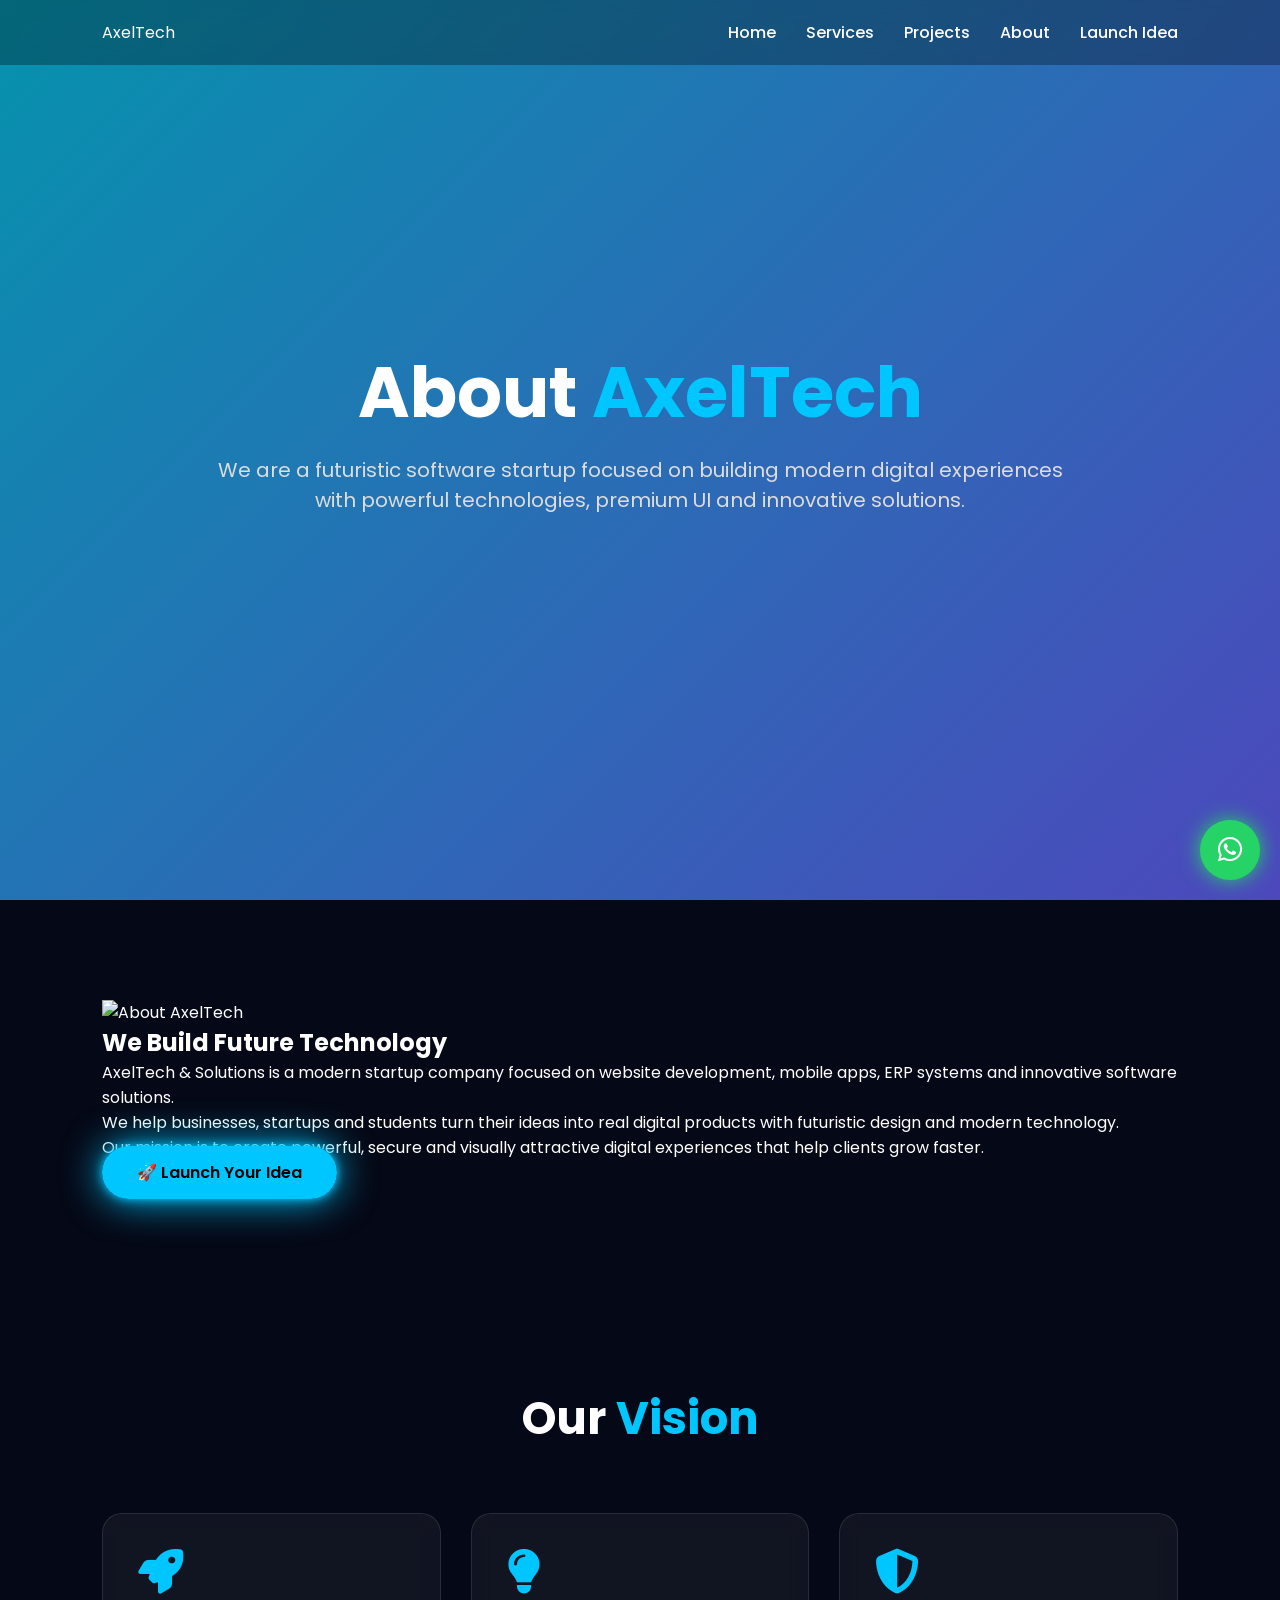
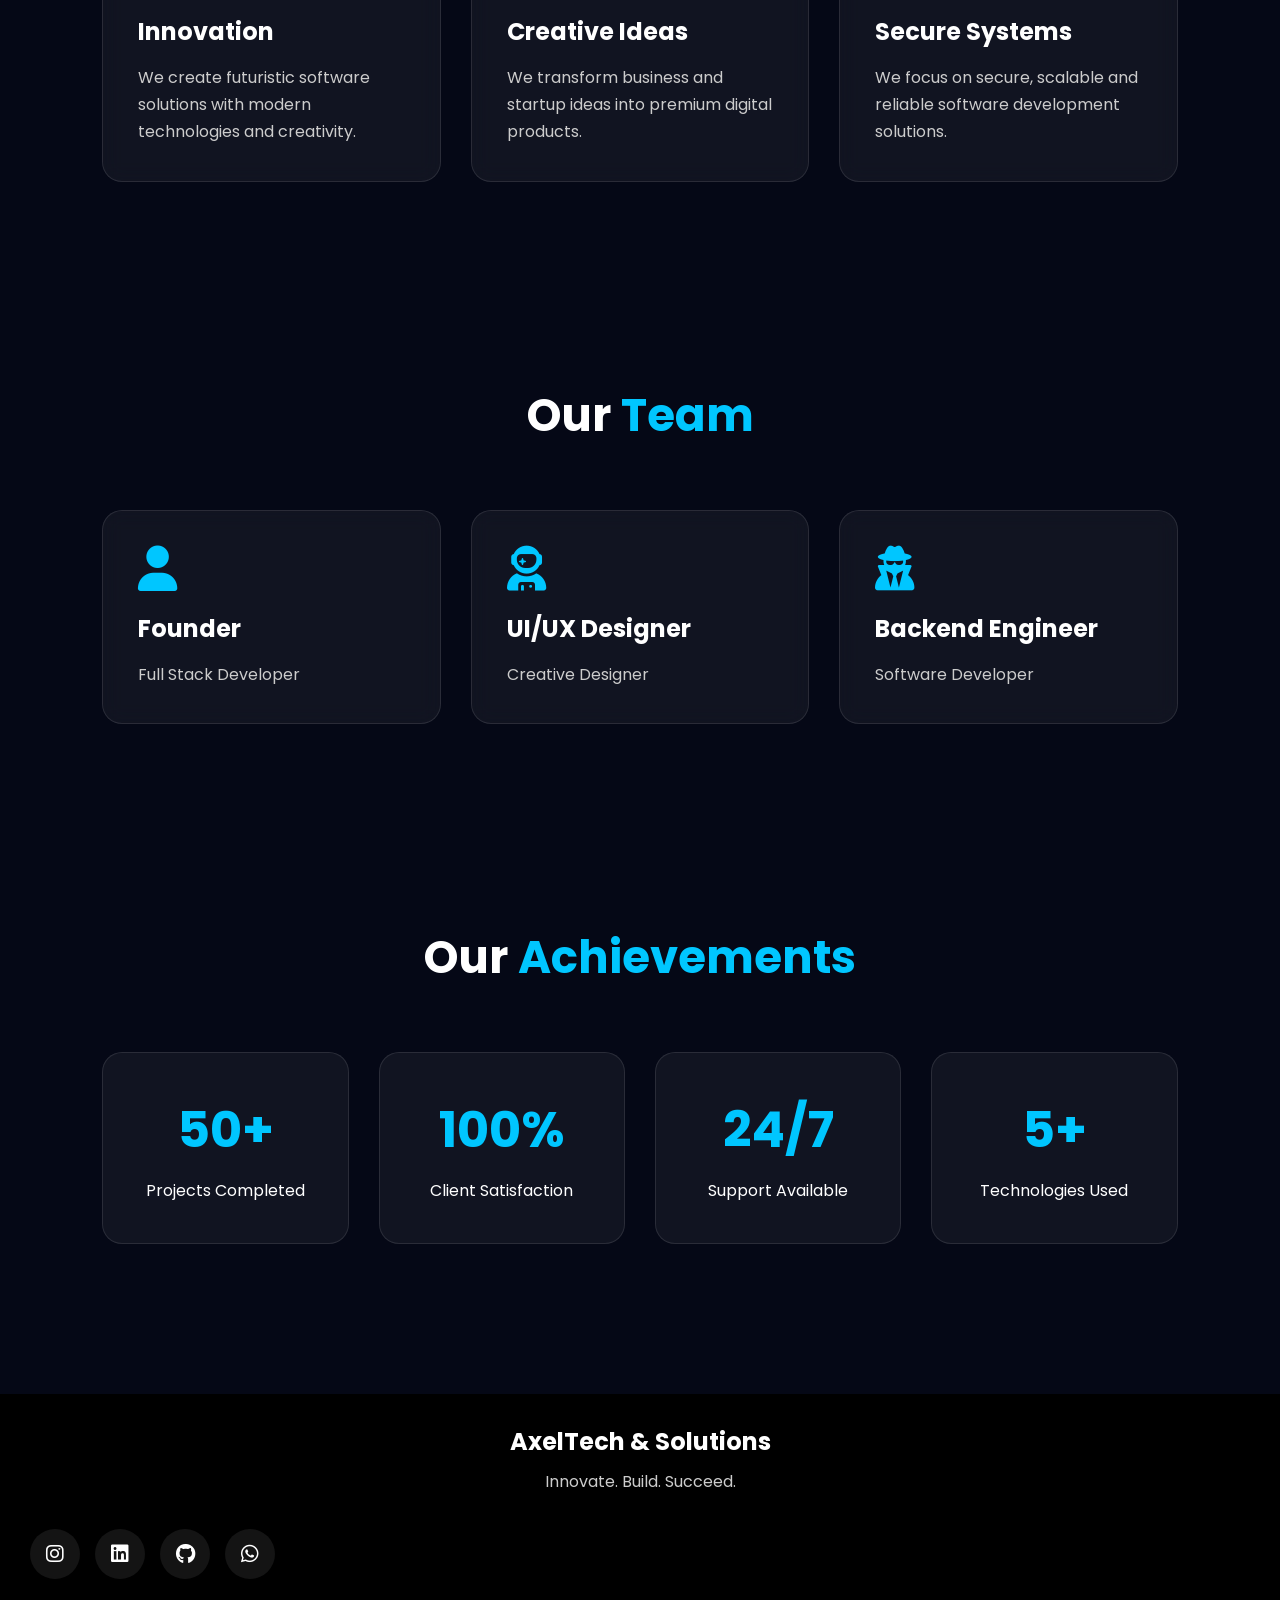
==== about.html @ 85f63972 "Initial commit" ====
<!DOCTYPE html>
<html lang="en">

<head>

  <meta charset="UTF-8" />
  <meta name="viewport" content="width=device-width, initial-scale=1.0"/>

  <title>About | AxelTech & Solutions</title>

  <!-- Google Font -->
  <link
    href="https://fonts.googleapis.com/css2?family=Poppins:wght@300;400;500;600;700&display=swap"
    rel="stylesheet"
  />

  <!-- AOS Animation -->
  <link
    rel="stylesheet"
    href="https://unpkg.com/aos@2.3.1/dist/aos.css"
  />

  <!-- Font Awesome -->
  <link
    rel="stylesheet"
    href="https://cdnjs.cloudflare.com/ajax/libs/font-awesome/6.5.1/css/all.min.css"
  />

  <!-- Main CSS -->
  <link rel="stylesheet" href="css/style.css">

</head>

<body>

  <!-- Navbar -->

  <nav class="navbar">

    <div class="logo">
      Axel<span>Tech</span>
    </div>

    <div class="nav-links">

      <a href="index.html">Home</a>

      <a href="services.html">Services</a>

      <a href="projects.html">Projects</a>

      <a href="about.html">About</a>

      <a href="contact.html">Launch Idea</a>

    </div>

  </nav>

  <!-- Hero -->

  <section class="hero">

    <div class="hero-content" data-aos="zoom-in">

      <h1>

        About <span>AxelTech</span>

      </h1>

      <p>

        We are a futuristic software startup focused on
        building modern digital experiences with powerful
        technologies, premium UI and innovative solutions.

      </p>

    </div>

  </section>

  <!-- About Section -->

  <section class="section">

    <div class="about-container">

      <!-- Image -->

      <div class="about-image" data-aos="fade-right">

        <img
          src="https://images.unsplash.com/photo-1516321318423-f06f85e504b3?q=80&w=1200&auto=format&fit=crop"
          alt="About AxelTech"
        />

      </div>

      <!-- Content -->

      <div class="about-content" data-aos="fade-left">

        <h2>

          We Build <span>Future Technology</span>

        </h2>

        <p>

          AxelTech & Solutions is a modern startup company
          focused on website development, mobile apps,
          ERP systems and innovative software solutions.

        </p>

        <p>

          We help businesses, startups and students turn
          their ideas into real digital products with
          futuristic design and modern technology.

        </p>

        <p>

          Our mission is to create powerful, secure and
          visually attractive digital experiences that
          help clients grow faster.

        </p>

        <a href="contact.html" class="btn btn-primary">

          🚀 Launch Your Idea

        </a>

      </div>

    </div>

  </section>

  <!-- Vision Section -->

  <section class="section">

    <h2 class="section-title">

      Our <span>Vision</span>

    </h2>

    <div class="services-grid">

      <!-- Vision Card -->

      <div class="service-card" data-aos="fade-up">

        <i class="fas fa-rocket"></i>

        <h3>Innovation</h3>

        <p>

          We create futuristic software solutions
          with modern technologies and creativity.

        </p>

      </div>

      <!-- Vision Card -->

      <div class="service-card" data-aos="fade-up">

        <i class="fas fa-lightbulb"></i>

        <h3>Creative Ideas</h3>

        <p>

          We transform business and startup ideas
          into premium digital products.

        </p>

      </div>

      <!-- Vision Card -->

      <div class="service-card" data-aos="fade-up">

        <i class="fas fa-shield-alt"></i>

        <h3>Secure Systems</h3>

        <p>

          We focus on secure, scalable and reliable
          software development solutions.

        </p>

      </div>

    </div>

  </section>

  <!-- Team -->

  <section class="section">

    <h2 class="section-title">

      Our <span>Team</span>

    </h2>

    <div class="services-grid">

      <!-- Team Member -->

      <div class="service-card" data-aos="zoom-in">

        <i class="fas fa-user"></i>

        <h3>Founder</h3>

        <p>
          Full Stack Developer
        </p>

      </div>

      <!-- Team Member -->

      <div class="service-card" data-aos="zoom-in">

        <i class="fas fa-user-astronaut"></i>

        <h3>UI/UX Designer</h3>

        <p>
          Creative Designer
        </p>

      </div>

      <!-- Team Member -->

      <div class="service-card" data-aos="zoom-in">

        <i class="fas fa-user-secret"></i>

        <h3>Backend Engineer</h3>

        <p>
          Software Developer
        </p>

      </div>

    </div>

  </section>

  <!-- Stats -->

  <section class="section">

    <h2 class="section-title">

      Our <span>Achievements</span>

    </h2>

    <div class="stats">

      <div class="stat-box" data-aos="fade-up">

        <h2>50+</h2>

        <p>Projects Completed</p>

      </div>

      <div class="stat-box" data-aos="fade-up">

        <h2>100%</h2>

        <p>Client Satisfaction</p>

      </div>

      <div class="stat-box" data-aos="fade-up">

        <h2>24/7</h2>

        <p>Support Available</p>

      </div>

      <div class="stat-box" data-aos="fade-up">

        <h2>5+</h2>

        <p>Technologies Used</p>

      </div>

    </div>

  </section>

  <!-- Footer -->

  <footer>

    <h2>AxelTech & Solutions</h2>

    <p>

      Innovate. Build. Succeed.

    </p>

    <div class="socials">

      <a href="#">
        <i class="fab fa-instagram"></i>
      </a>

      <a href="#">
        <i class="fab fa-linkedin"></i>
      </a>

      <a href="#">
        <i class="fab fa-github"></i>
      </a>

      <a href="#">
        <i class="fab fa-whatsapp"></i>
      </a>

    </div>

  </footer>

  <!-- WhatsApp -->

  <a
    href="https://wa.me/919019235919"
    class="whatsapp"
  >

    <i class="fab fa-whatsapp"></i>

  </a>

  <!-- AOS -->

  <script src="https://unpkg.com/aos@2.3.1/dist/aos.js"></script>

  <!-- Main JS -->

  <script src="js/script.js"></script>

</body>

</html>
---- css/style.css ----
/* Google Font */
@import url('https://fonts.googleapis.com/css2?family=Poppins:wght@300;400;500;600;700&display=swap');

*{
    margin:0;
    padding:0;
    box-sizing:border-box;
    font-family:'Poppins',sans-serif;
    scroll-behavior:smooth;
}

body{
    background:#050816;
    color:white;
    overflow-x:hidden;
}

/* Animated Gradient Background */

body::before{
    content:"";
    position:fixed;
    width:100%;
    height:100%;

    background:linear-gradient(
        -45deg,
        #050816,
        #0f172a,
        #7c3aed,
        #06b6d4
    );

    background-size:400% 400%;
    animation:gradient 15s ease infinite;

    z-index:-10;
    opacity:0.8;
}

@keyframes gradient{

    0%{
        background-position:0% 50%;
    }

    50%{
        background-position:100% 50%;
    }

    100%{
        background-position:0% 50%;
    }
}

/* Navbar */

.navbar{
    width:100%;
    padding:20px 8%;

    display:flex;
    justify-content:space-between;
    align-items:center;

    position:fixed;
    top:0;
    left:0;

    z-index:1000;

    background:rgba(0,0,0,0.3);
    backdrop-filter:blur(10px);
}

.logo img{

    width:160px;

    height:auto;

    object-fit:contain;
}

.nav-links{
    display:flex;
    gap:30px;
}

.nav-links a{
    text-decoration:none;
    color:white;
    transition:0.3s;
    font-weight:500;
}

.nav-links a:hover{
    color:#00c6ff;
}

/* Hero Section */

.hero{
    height:100vh;
    position:relative;

    display:flex;
    justify-content:center;
    align-items:center;

    text-align:center;
    overflow:hidden;
}

.bg-video{
    position:absolute;
    width:100%;
    height:100%;
    object-fit:cover;

    z-index:-3;
    opacity:0.25;
}

.overlay{
    position:absolute;
    width:100%;
    height:100%;
    background:rgba(0,0,0,0.6);

    z-index:-2;
}

.hero-content{
    max-width:900px;
    padding:20px;
}

.hero-content h1{
    font-size:70px;
    line-height:1.2;
    margin-bottom:20px;
}

.hero-content h1 span{
    color:#00c6ff;
}

.hero-content p{
    font-size:20px;
    color:#ddd;
    margin-bottom:35px;
}

/* Buttons */

.hero-btns{
    display:flex;
    justify-content:center;
    gap:20px;
    flex-wrap:wrap;
}

.btn{
    padding:15px 35px;
    border:none;
    border-radius:50px;

    cursor:pointer;

    text-decoration:none;

    font-weight:600;

    transition:0.4s;
}

.btn-primary{
    background:#00c6ff;
    color:black;

    box-shadow:
    0 0 10px #00c6ff,
    0 0 40px #00c6ff;
}

.btn-primary:hover{
    transform:translateY(-5px) scale(1.05);
}

.btn-secondary{
    border:2px solid #a855f7;
    color:white;
    background:transparent;
}

.btn-secondary:hover{
    background:#a855f7;
}

/* Sections */

.section{
    padding:100px 8%;
}

.section-title{
    text-align:center;
    font-size:45px;
    margin-bottom:60px;
}

.section-title span{
    color:#00c6ff;
}

/* Service Cards */

.services-grid{
    display:grid;
    grid-template-columns:repeat(auto-fit,minmax(250px,1fr));
    gap:30px;
}

.service-card{

    background:rgba(255,255,255,0.05);

    border:1px solid rgba(255,255,255,0.1);

    backdrop-filter:blur(10px);

    border-radius:20px;

    padding:35px;

    transition:0.5s;

    position:relative;
    overflow:hidden;
}

.service-card:hover{

    transform:
    translateY(-10px)
    scale(1.03);

    box-shadow:0 0 25px #00c6ff;
}

.service-card i{
    font-size:45px;
    color:#00c6ff;
    margin-bottom:20px;
}

.service-card h3{
    margin-bottom:15px;
    font-size:24px;
}

.service-card p{
    color:#ccc;
    line-height:1.7;
}

/* Stats */

.stats{
    display:grid;
    grid-template-columns:repeat(auto-fit,minmax(200px,1fr));
    gap:30px;
    text-align:center;
}

.stat-box{
    background:rgba(255,255,255,0.05);
    padding:40px;
    border-radius:20px;
    border:1px solid rgba(255,255,255,0.1);

    transition:0.4s;
}

.stat-box:hover{
    transform:translateY(-10px);
    box-shadow:0 0 20px #00c6ff;
}

.stat-box h2{
    font-size:50px;
    color:#00c6ff;
    margin-bottom:10px;
}

/* CONTACT SECTION */

.contact-container{

    max-width:1200px;

    margin:auto;

    display:flex;

    justify-content:center;

    align-items:flex-start;

    gap:60px;

    flex-wrap:wrap;

    padding-top:120px;
}

/* CONTACT INFO */

.contact-info{

    width:450px;

    min-height:620px;

    background:rgba(255,255,255,0.05);

    border:1px solid rgba(255,255,255,0.1);

    backdrop-filter:blur(15px);

    border-radius:25px;

    padding:50px;

    box-shadow:
    0 0 25px rgba(0,198,255,0.2);

    transition:0.4s;
}

.contact-info:hover{

    transform:translateY(-10px);

    box-shadow:
    0 0 35px rgba(0,198,255,0.5);
}

.contact-info h2{

    font-size:40px;

    margin-bottom:40px;

    color:#00c6ff;
}

/* CONTACT BOX */

.contact-box{

    display:flex;

    align-items:center;

    gap:20px;

    margin-bottom:35px;
}

.contact-icon{

    width:65px;
    height:65px;

    border-radius:18px;

    display:flex;
    justify-content:center;
    align-items:center;

    background:rgba(255,255,255,0.08);

    color:#00c6ff;

    font-size:24px;

    transition:0.4s;
}

.contact-box:hover .contact-icon{

    background:#00c6ff;

    color:black;

    transform:rotate(10deg) scale(1.1);
}

.contact-text h3{

    margin-bottom:6px;

    font-size:22px;

    color:white;
}

.contact-text p{

    color:#ccc;

    font-size:16px;
}

/* CONTACT FORM */

.contact-form{

    width:450px;

    min-height:620px;

    background:rgba(255,255,255,0.05);

    border:1px solid rgba(255,255,255,0.1);

    backdrop-filter:blur(15px);

    border-radius:25px;

    padding:50px;

    box-shadow:
    0 0 25px rgba(168,85,247,0.2);

    transition:0.4s;
}

.contact-form:hover{

    transform:translateY(-10px);

    box-shadow:
    0 0 35px rgba(168,85,247,0.5);
}

.contact-form h2{

    font-size:40px;

    margin-bottom:40px;

    color:#a855f7;
}

/* INPUTS */

.contact-form input,
.contact-form textarea{

    width:100%;

    padding:18px 20px;

    margin-bottom:22px;

    border:none;

    border-radius:15px;

    background:rgba(255,255,255,0.08);

    color:white;

    outline:none;

    font-size:16px;

    transition:0.3s;
}

.contact-form textarea{

    resize:none;

    height:180px;
}

/* INPUT FOCUS */

.contact-form input:focus,
.contact-form textarea:focus{

    border:1px solid #00c6ff;

    box-shadow:
    0 0 15px rgba(0,198,255,0.5);
}

/* PLACEHOLDER */

.contact-form input::placeholder,
.contact-form textarea::placeholder{

    color:#bbb;
}

/* BUTTON */

.contact-form .btn{

    width:100%;

    margin-top:10px;
}

/* SOCIALS */

.socials{

    margin-top:40px;

    display:flex;

    gap:15px;
}

.socials a{

    width:50px;
    height:50px;

    border-radius:50%;

    display:flex;
    justify-content:center;
    align-items:center;

    background:rgba(255,255,255,0.08);

    color:white;

    text-decoration:none;

    font-size:20px;

    transition:0.4s;
}

.socials a:hover{

    background:#00c6ff;

    color:black;

    transform:translateY(-5px) scale(1.1);
}

/* MOBILE RESPONSIVE */

@media(max-width:900px){

    .contact-container{

        flex-direction:column;

        align-items:center;

        padding-top:100px;
    }

    .contact-info,
    .contact-form{

        width:100%;

        max-width:450px;

        min-height:auto;

        padding:35px;
    }
}
/* INPUTS */

.contact-form input,
.contact-form textarea{

    width:100%;

    padding:18px 20px;

    margin-bottom:20px;

    border:none;

    border-radius:15px;

    background:rgba(255,255,255,0.08);

    color:white;

    outline:none;

    font-size:16px;

    transition:0.3s;
}

.contact-form textarea{

    resize:none;

    height:180px;
}

/* INPUT FOCUS */

.contact-form input:focus,
.contact-form textarea:focus{

    border:1px solid #00c6ff;

    box-shadow:
    0 0 15px rgba(0,198,255,0.5);
}

/* PLACEHOLDER */

.contact-form input::placeholder,
.contact-form textarea::placeholder{

    color:#bbb;
}

/* SOCIALS */

.socials{

    margin-top:35px;

    display:flex;

    gap:15px;
}

.socials a{

    width:50px;
    height:50px;

    border-radius:50%;

    display:flex;
    justify-content:center;
    align-items:center;

    background:rgba(255,255,255,0.08);

    color:white;

    text-decoration:none;

    font-size:20px;

    transition:0.4s;
}

.socials a:hover{

    background:#00c6ff;

    color:black;

    transform:translateY(-5px) scale(1.1);
}

/* Footer */

footer{
    padding:30px;
    text-align:center;
    background:black;
    margin-top:50px;
}

footer p{
    margin-top:10px;
    color:#ccc;
}

/* WhatsApp Button */

.whatsapp{

    position:fixed;

    bottom:20px;
    right:20px;

    width:60px;
    height:60px;

    border-radius:50%;

    background:#25D366;

    display:flex;
    justify-content:center;
    align-items:center;

    color:white;
    font-size:28px;

    text-decoration:none;

    z-index:1000;

    box-shadow:0 0 20px #25D366;
}

/* Responsive */

@media(max-width:900px){

    .contact-container{

        grid-template-columns:1fr;
    }

    .contact-info,
    .contact-form{

        padding:35px;
    }
}

@media(max-width:768px){

    .hero-content h1{
        font-size:45px;
    }

    .section-title{
        font-size:35px;
    }

    .nav-links{
        gap:15px;
    }

    .hero-content p{
        font-size:16px;
    }
}
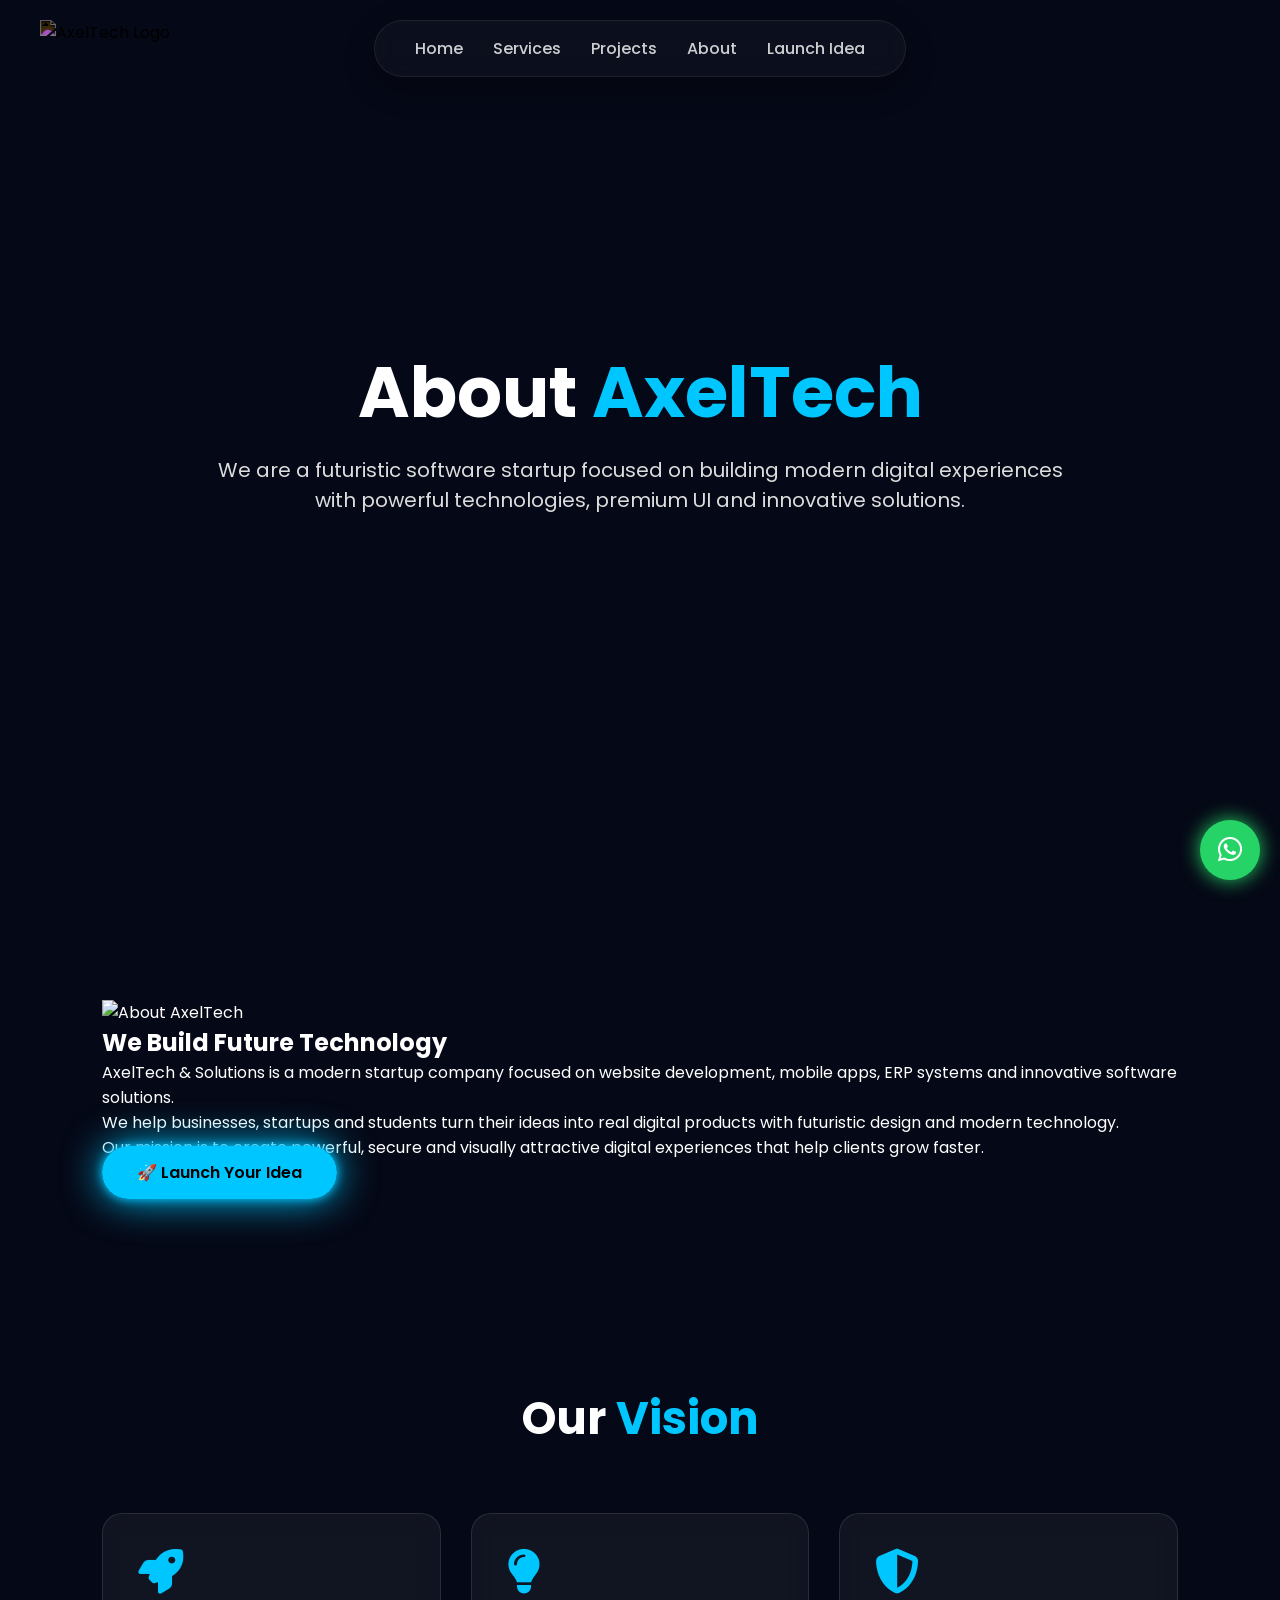
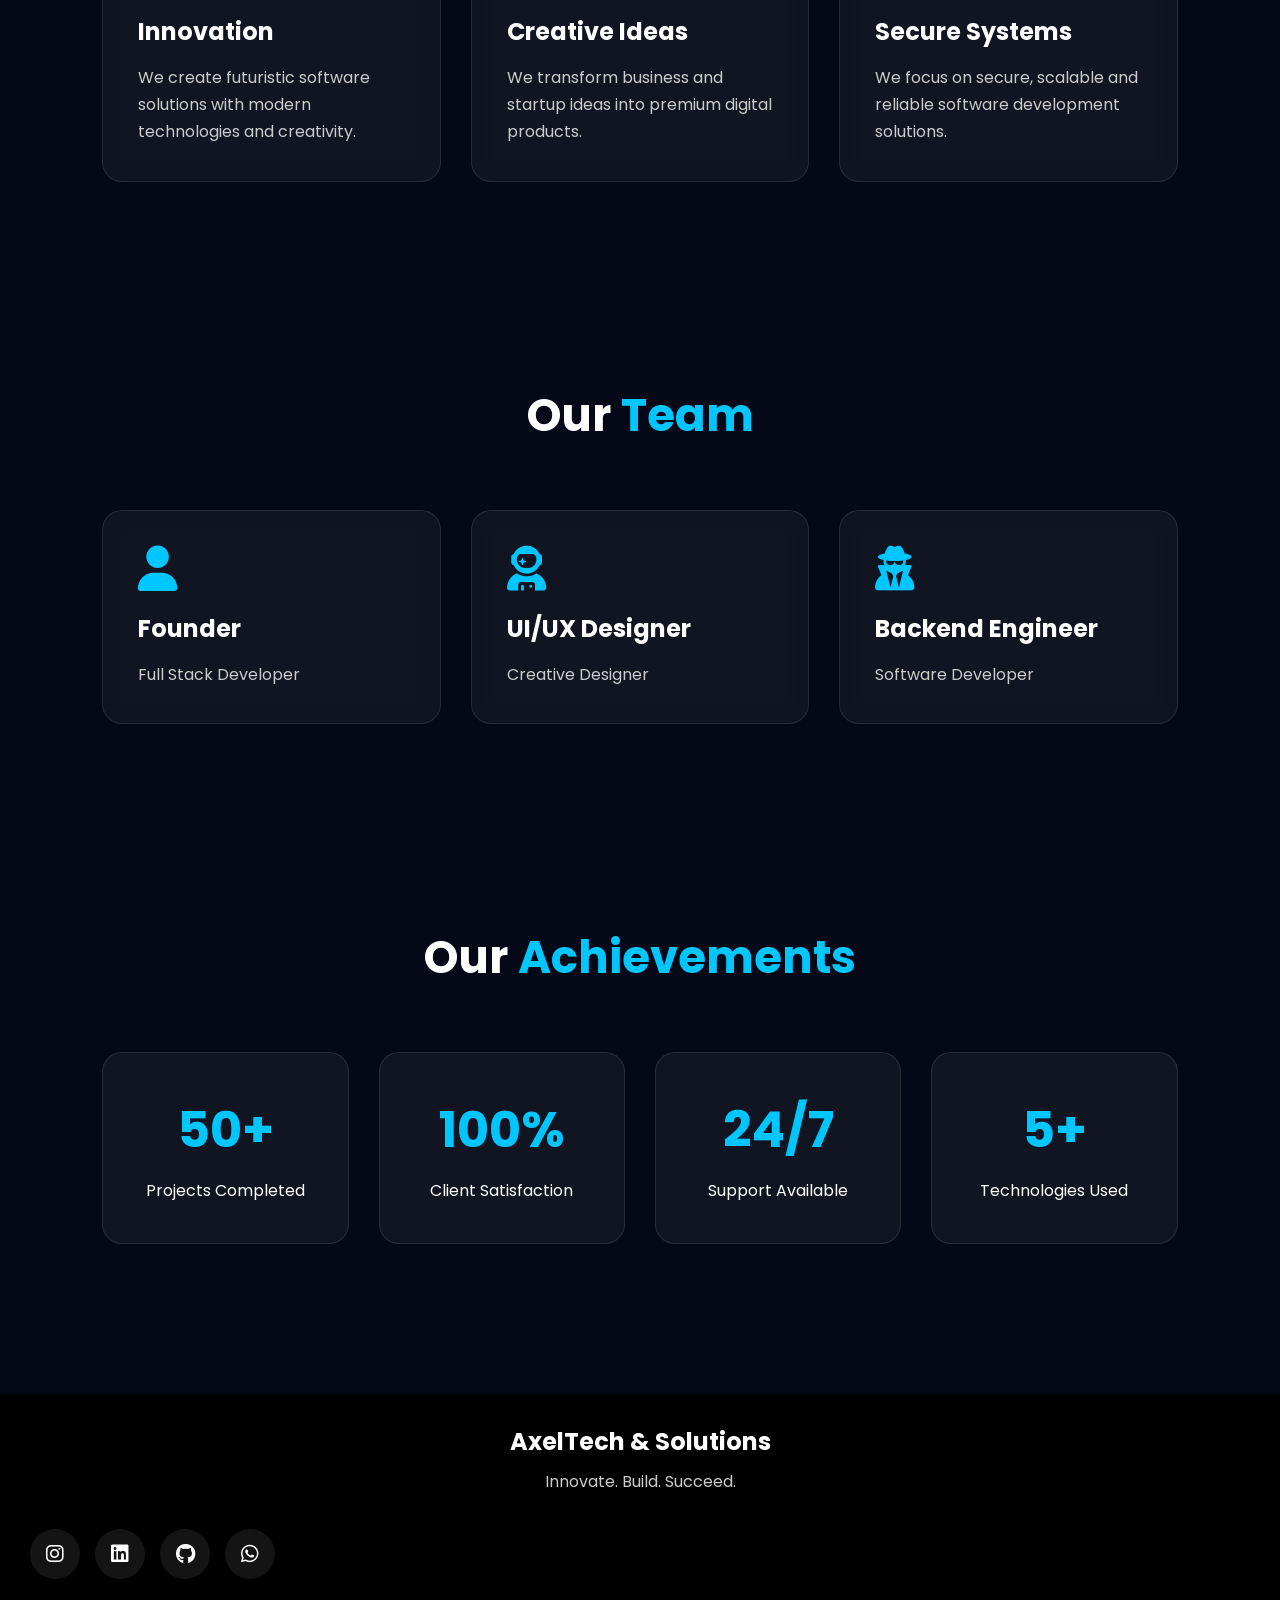
==== commit 33e8f45c: "initial commit" ====
--- a/about.html
+++ b/about.html
@@ -4,27 +4,19 @@
 <head>
 
   <meta charset="UTF-8" />
-  <meta name="viewport" content="width=device-width, initial-scale=1.0"/>
+  <meta name="viewport" content="width=device-width, initial-scale=1.0" />
 
   <title>About | AxelTech & Solutions</title>
 
   <!-- Google Font -->
-  <link
-    href="https://fonts.googleapis.com/css2?family=Poppins:wght@300;400;500;600;700&display=swap"
-    rel="stylesheet"
-  />
+  <link href="https://fonts.googleapis.com/css2?family=Poppins:wght@300;400;500;600;700&display=swap"
+    rel="stylesheet" />
 
   <!-- AOS Animation -->
-  <link
-    rel="stylesheet"
-    href="https://unpkg.com/aos@2.3.1/dist/aos.css"
-  />
+  <link rel="stylesheet" href="https://unpkg.com/aos@2.3.1/dist/aos.css" />
 
   <!-- Font Awesome -->
-  <link
-    rel="stylesheet"
-    href="https://cdnjs.cloudflare.com/ajax/libs/font-awesome/6.5.1/css/all.min.css"
-  />
+  <link rel="stylesheet" href="https://cdnjs.cloudflare.com/ajax/libs/font-awesome/6.5.1/css/all.min.css" />
 
   <!-- Main CSS -->
   <link rel="stylesheet" href="css/style.css">
@@ -33,13 +25,17 @@
 
 <body>
 
+  <!-- Logo -->
+
+  <div class="logo">
+
+    <img src="images/logo.jpeg" alt="AxelTech Logo">
+
+  </div>
+
   <!-- Navbar -->
 
   <nav class="navbar">
-
-    <div class="logo">
-      Axel<span>Tech</span>
-    </div>
 
     <div class="nav-links">
 
@@ -91,10 +87,8 @@
 
       <div class="about-image" data-aos="fade-right">
 
-        <img
-          src="https://images.unsplash.com/photo-1516321318423-f06f85e504b3?q=80&w=1200&auto=format&fit=crop"
-          alt="About AxelTech"
-        />
+        <img src="https://images.unsplash.com/photo-1516321318423-f06f85e504b3?q=80&w=1200&auto=format&fit=crop"
+          alt="About AxelTech" />
 
       </div>
 
@@ -353,10 +347,7 @@
 
   <!-- WhatsApp -->
 
-  <a
-    href="https://wa.me/919019235919"
-    class="whatsapp"
-  >
+  <a href="https://wa.me/919019235919" class="whatsapp">
 
     <i class="fab fa-whatsapp"></i>
 
--- a/css/style.css
+++ b/css/style.css
@@ -15,8 +15,7 @@
     overflow-x:hidden;
 }
 
-/* Animated Gradient Background */
-
+/* Animated Gradient Background - Commented Out
 body::before{
     content:"";
     position:fixed;
@@ -52,34 +51,70 @@
         background-position:0% 50%;
     }
 }
+*/
 
 /* Navbar */
 
 .navbar{
-    width:100%;
-    padding:20px 8%;
-
-    display:flex;
-    justify-content:space-between;
+    position:fixed;
+    top:20px;
+    left:50%;
+    transform:translateX(-50%);
+    width:auto;
+    max-width:90%;
+    padding:15px 40px;
+
+    display:flex;
+    justify-content:center;
     align-items:center;
 
-    position:fixed;
-    top:0;
-    left:0;
-
     z-index:1000;
 
-    background:rgba(0,0,0,0.3);
-    backdrop-filter:blur(10px);
-}
-
-.logo img{
-
-    width:160px;
-
-    height:auto;
-
-    object-fit:contain;
+    background:rgba(255,255,255,0.03);
+    backdrop-filter:blur(15px);
+    -webkit-backdrop-filter:blur(15px);
+    border:1px solid rgba(255,255,255,0.08);
+    border-radius:50px;
+    box-shadow:0 10px 30px rgba(0,0,0,0.3);
+
+    transition:
+        transform 0.4s cubic-bezier(0.16, 1, 0.3, 1),
+        top 0.4s cubic-bezier(0.16, 1, 0.3, 1),
+        background 0.3s ease,
+        border-color 0.3s ease,
+        box-shadow 0.3s ease;
+}
+
+.navbar-hidden{
+    top:-100px !important;
+}
+
+.navbar-scrolled{
+    background:rgba(5,8,22,0.65) !important;
+    border-color:rgba(0,198,255,0.2) !important;
+    box-shadow:0 15px 35px rgba(0,0,0,0.5), 0 0 15px rgba(0,198,255,0.15) !important;
+}
+
+.logo {
+    position: fixed;
+    top: 20px;
+    left: 40px;
+    z-index: 1001;
+    transition:
+        transform 0.4s cubic-bezier(0.16, 1, 0.3, 1),
+        top 0.4s cubic-bezier(0.16, 1, 0.3, 1);
+}
+
+.logo-hidden {
+    top: -100px !important;
+}
+
+.logo img {
+    height: 50px;
+    width: auto;
+    object-fit: contain;
+    filter: invert(1);
+    mix-blend-mode: screen;
 }
 
 .nav-links{
@@ -89,13 +124,32 @@
 
 .nav-links a{
     text-decoration:none;
-    color:white;
-    transition:0.3s;
+    color:rgba(255,255,255,0.8);
+    transition:0.3s ease;
     font-weight:500;
+    position:relative;
 }
 
 .nav-links a:hover{
     color:#00c6ff;
+    text-shadow:0 0 8px rgba(0,198,255,0.5);
+}
+
+.nav-links a::after{
+    content:"";
+    position:absolute;
+    bottom:-4px;
+    left:50%;
+    width:0;
+    height:2px;
+    background:#00c6ff;
+    box-shadow:0 0 8px #00c6ff;
+    transition:0.3s ease;
+    transform:translateX(-50%);
+}
+
+.nav-links a:hover::after{
+    width:100%;
 }
 
 /* Hero Section */
@@ -739,6 +793,24 @@
 
 @media(max-width:768px){
 
+    .logo {
+        top: 12px;
+        left: 15px;
+    }
+
+    .logo img {
+        height: 35px;
+    }
+
+    .navbar {
+        top: 10px;
+        left: unset;
+        right: 15px;
+        transform: none;
+        padding: 8px 18px;
+        max-width: calc(100% - 120px);
+    }
+
     .hero-content h1{
         font-size:45px;
     }
